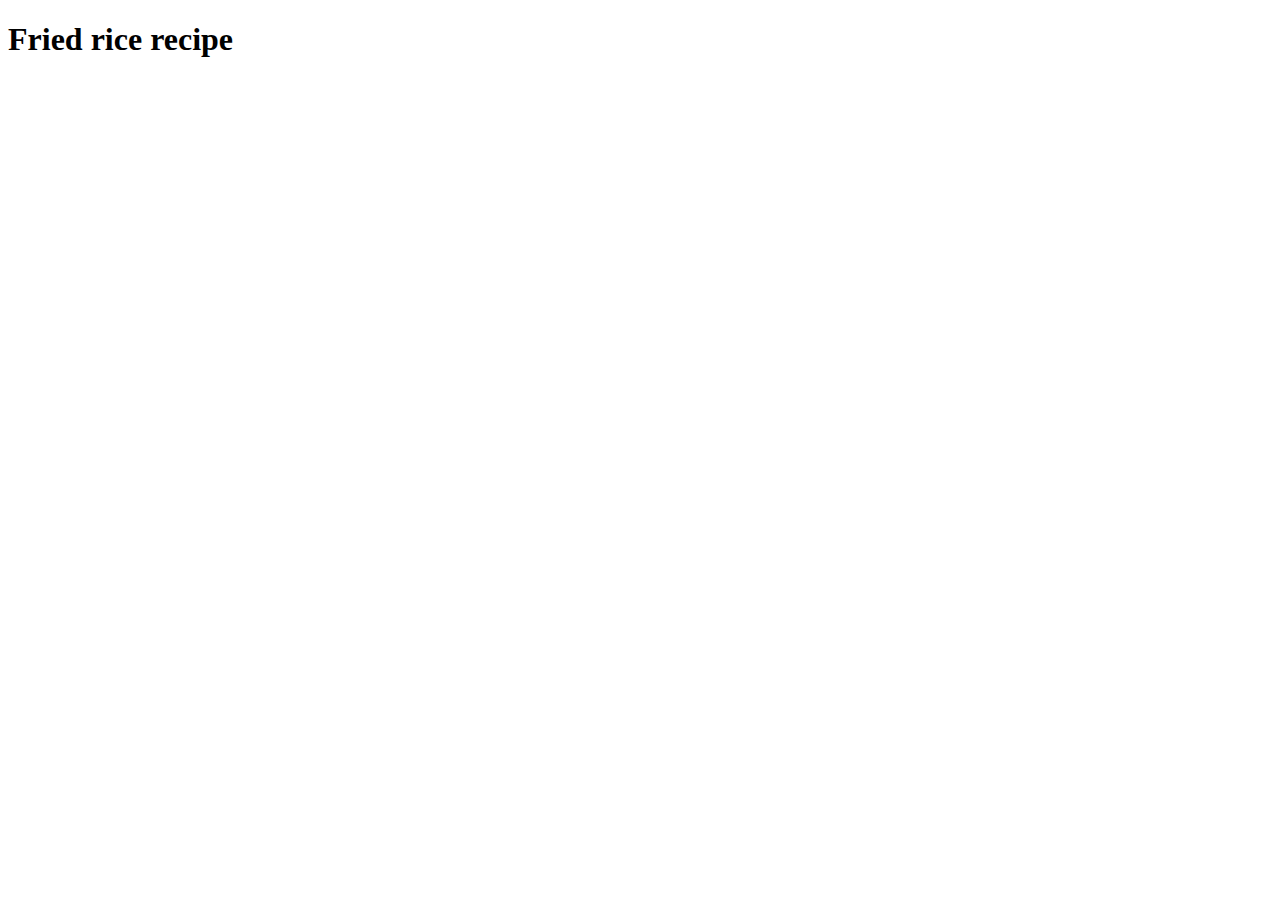
==== recipes/fried_rice.html @ 6d38a3ac "added links to recipes on main page" ====
<!DOCTYPE html>
<html lang="en">
    <head>
        <meta charset="UTF-8">
        <meta name="viewport" content="width=device-width, initial-scale=1.0">
        <title>Fried rice recipe</title>
    </head>


    <body>
        <h1>Fried rice recipe</h1>
    </body>
</html>
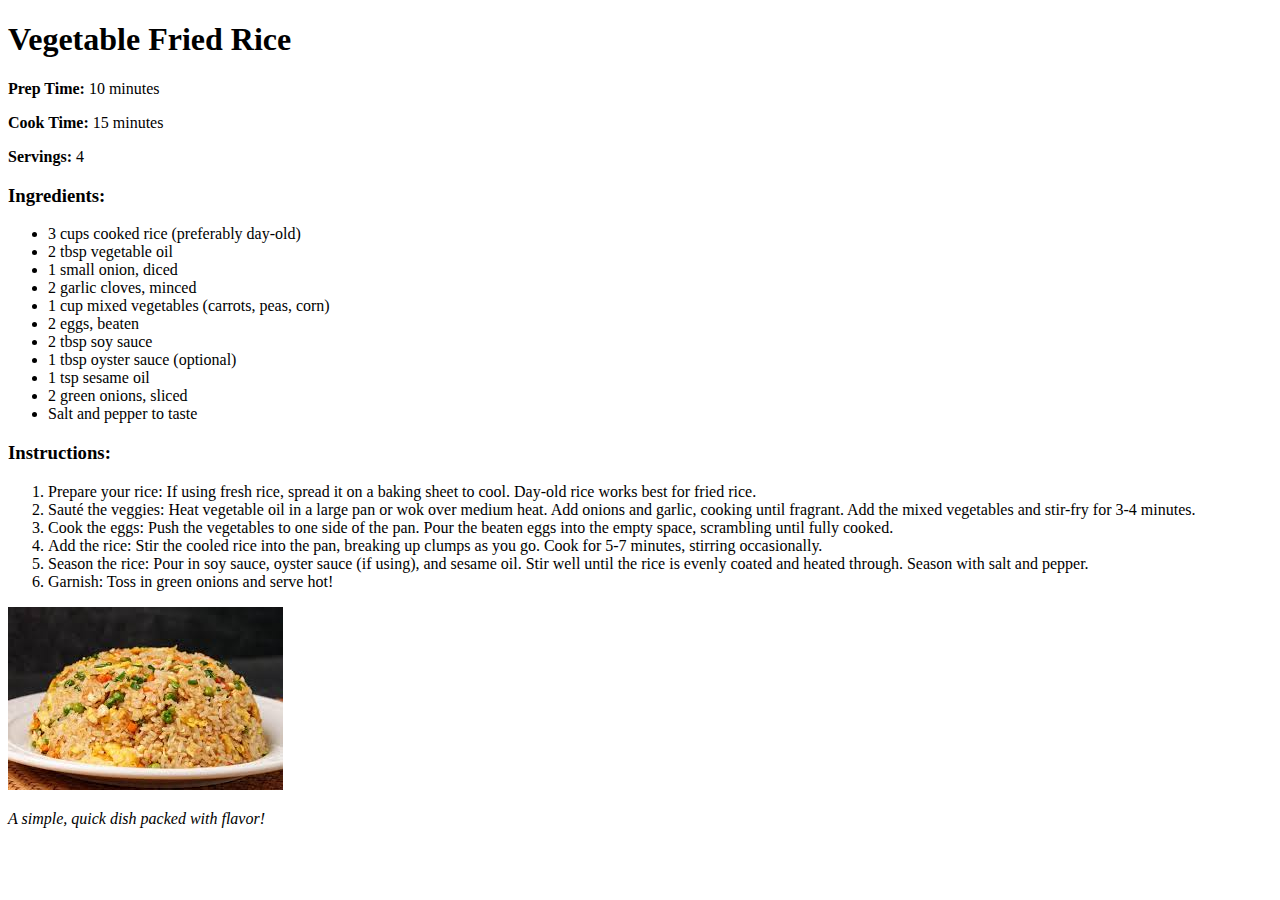
==== commit 02fc59b8: "added content to recipes pages" ====
--- a/recipes/fried_rice.html
+++ b/recipes/fried_rice.html
@@ -8,6 +8,36 @@
 
 
     <body>
-        <h1>Fried rice recipe</h1>
+        <h1>Vegetable Fried Rice</h1>
+        <p><strong>Prep Time:</strong> 10 minutes</p>
+        <p><strong>Cook Time:</strong> 15 minutes</p>
+        <p><strong>Servings:</strong> 4</p>
+
+        <h3>Ingredients:</h3>
+        <ul>
+            <li>3 cups cooked rice (preferably day-old)</li>
+            <li>2 tbsp vegetable oil</li>
+            <li>1 small onion, diced</li>
+            <li>2 garlic cloves, minced</li>
+            <li>1 cup mixed vegetables (carrots, peas, corn)</li>
+            <li>2 eggs, beaten</li>
+            <li>2 tbsp soy sauce</li>
+            <li>1 tbsp oyster sauce (optional)</li>
+            <li>1 tsp sesame oil</li>
+            <li>2 green onions, sliced</li>
+            <li>Salt and pepper to taste</li>
+        </ul>
+
+        <h3>Instructions:</h3>
+        <ol>
+            <li>Prepare your rice: If using fresh rice, spread it on a baking sheet to cool. Day-old rice works best for fried rice.</li>
+            <li>Sauté the veggies: Heat vegetable oil in a large pan or wok over medium heat. Add onions and garlic, cooking until fragrant. Add the mixed vegetables and stir-fry for 3-4 minutes.</li>
+            <li>Cook the eggs: Push the vegetables to one side of the pan. Pour the beaten eggs into the empty space, scrambling until fully cooked.</li>
+            <li>Add the rice: Stir the cooled rice into the pan, breaking up clumps as you go. Cook for 5-7 minutes, stirring occasionally.</li>
+            <li>Season the rice: Pour in soy sauce, oyster sauce (if using), and sesame oil. Stir well until the rice is evenly coated and heated through. Season with salt and pepper.</li>
+            <li>Garnish: Toss in green onions and serve hot!</li>
+        </ol>
+        <img src="../images/fried rice.jpg" alt="there should've been fried rice..">
+        <p><em>A simple, quick dish packed with flavor!</em></p>
     </body>
 </html>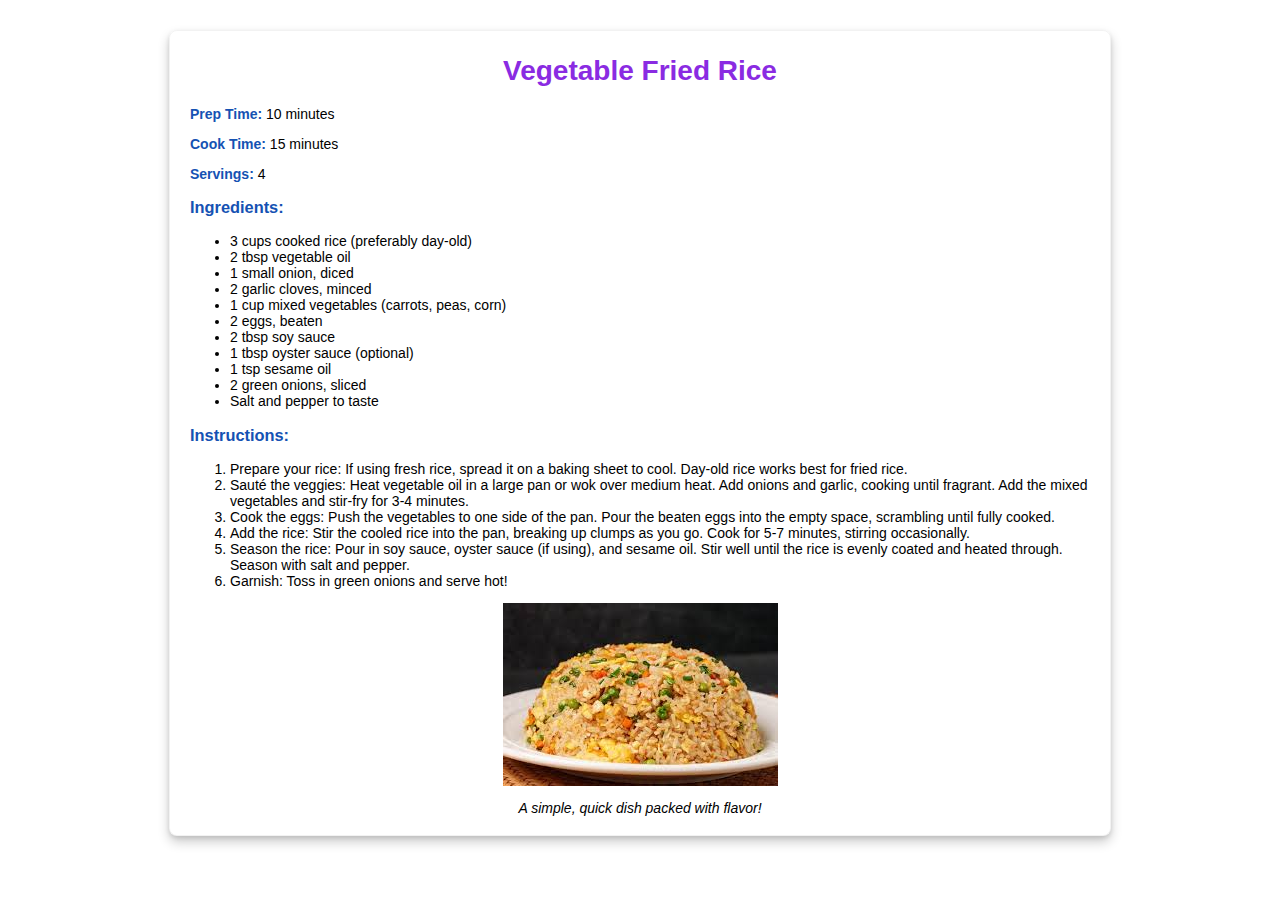
==== commit 180791e4: "improved visual a bit" ====
--- a/recipes/fried_rice.html
+++ b/recipes/fried_rice.html
@@ -3,41 +3,46 @@
     <head>
         <meta charset="UTF-8">
         <meta name="viewport" content="width=device-width, initial-scale=1.0">
+        <link rel="stylesheet" href="../styles.css">
         <title>Fried rice recipe</title>
     </head>
 
 
     <body>
-        <h1>Vegetable Fried Rice</h1>
-        <p><strong>Prep Time:</strong> 10 minutes</p>
-        <p><strong>Cook Time:</strong> 15 minutes</p>
-        <p><strong>Servings:</strong> 4</p>
+        <div class="page-content">
+            <h1>Vegetable Fried Rice</h1>
+            <p><strong>Prep Time:</strong> 10 minutes</p>
+            <p><strong>Cook Time:</strong> 15 minutes</p>
+            <p><strong>Servings:</strong> 4</p>
 
-        <h3>Ingredients:</h3>
-        <ul>
-            <li>3 cups cooked rice (preferably day-old)</li>
-            <li>2 tbsp vegetable oil</li>
-            <li>1 small onion, diced</li>
-            <li>2 garlic cloves, minced</li>
-            <li>1 cup mixed vegetables (carrots, peas, corn)</li>
-            <li>2 eggs, beaten</li>
-            <li>2 tbsp soy sauce</li>
-            <li>1 tbsp oyster sauce (optional)</li>
-            <li>1 tsp sesame oil</li>
-            <li>2 green onions, sliced</li>
-            <li>Salt and pepper to taste</li>
-        </ul>
+            <h3>Ingredients:</h3>
+            <ul>
+                <li>3 cups cooked rice (preferably day-old)</li>
+                <li>2 tbsp vegetable oil</li>
+                <li>1 small onion, diced</li>
+                <li>2 garlic cloves, minced</li>
+                <li>1 cup mixed vegetables (carrots, peas, corn)</li>
+                <li>2 eggs, beaten</li>
+                <li>2 tbsp soy sauce</li>
+                <li>1 tbsp oyster sauce (optional)</li>
+                <li>1 tsp sesame oil</li>
+                <li>2 green onions, sliced</li>
+                <li>Salt and pepper to taste</li>
+            </ul>
 
-        <h3>Instructions:</h3>
-        <ol>
-            <li>Prepare your rice: If using fresh rice, spread it on a baking sheet to cool. Day-old rice works best for fried rice.</li>
-            <li>Sauté the veggies: Heat vegetable oil in a large pan or wok over medium heat. Add onions and garlic, cooking until fragrant. Add the mixed vegetables and stir-fry for 3-4 minutes.</li>
-            <li>Cook the eggs: Push the vegetables to one side of the pan. Pour the beaten eggs into the empty space, scrambling until fully cooked.</li>
-            <li>Add the rice: Stir the cooled rice into the pan, breaking up clumps as you go. Cook for 5-7 minutes, stirring occasionally.</li>
-            <li>Season the rice: Pour in soy sauce, oyster sauce (if using), and sesame oil. Stir well until the rice is evenly coated and heated through. Season with salt and pepper.</li>
-            <li>Garnish: Toss in green onions and serve hot!</li>
-        </ol>
-        <img src="../images/fried rice.jpg" alt="there should've been fried rice..">
-        <p><em>A simple, quick dish packed with flavor!</em></p>
+            <h3>Instructions:</h3>
+            <ol>
+                <li>Prepare your rice: If using fresh rice, spread it on a baking sheet to cool. Day-old rice works best for fried rice.</li>
+                <li>Sauté the veggies: Heat vegetable oil in a large pan or wok over medium heat. Add onions and garlic, cooking until fragrant. Add the mixed vegetables and stir-fry for 3-4 minutes.</li>
+                <li>Cook the eggs: Push the vegetables to one side of the pan. Pour the beaten eggs into the empty space, scrambling until fully cooked.</li>
+                <li>Add the rice: Stir the cooled rice into the pan, breaking up clumps as you go. Cook for 5-7 minutes, stirring occasionally.</li>
+                <li>Season the rice: Pour in soy sauce, oyster sauce (if using), and sesame oil. Stir well until the rice is evenly coated and heated through. Season with salt and pepper.</li>
+                <li>Garnish: Toss in green onions and serve hot!</li>
+            </ol>
+            <div class="end-image">
+                <img src="../images/fried rice.jpg" alt="there should've been fried rice..">
+                <p><em>A simple, quick dish packed with flavor!</em></p>
+            </div>
+        </div>
     </body>
 </html>--- a/styles.css
+++ b/styles.css
@@ -0,0 +1,28 @@
+body {
+    font-size: 14px;
+    font-family: 'Segoe UI', Tahoma, Geneva, Verdana, sans-serif;
+}
+
+h1 {
+    text-align: center;
+    color: blueviolet;
+}
+
+h3, strong {
+    color: #1552b3;
+}
+
+.page-content {
+    width: 900px;
+    margin: 30px auto;
+    padding: 5px 20px;
+    border-radius: 8px;
+    border: 1px solid rgba(0, 0, 0, 0.05); /* light border */
+    box-shadow: 0px 2px 4px rgba(0, 0, 0, 0.1), 0px 6px 12px rgba(0, 0, 0, 0.2);
+}
+
+.end-image {
+    display: flex;
+    flex-direction: column;
+    align-items: center;
+}